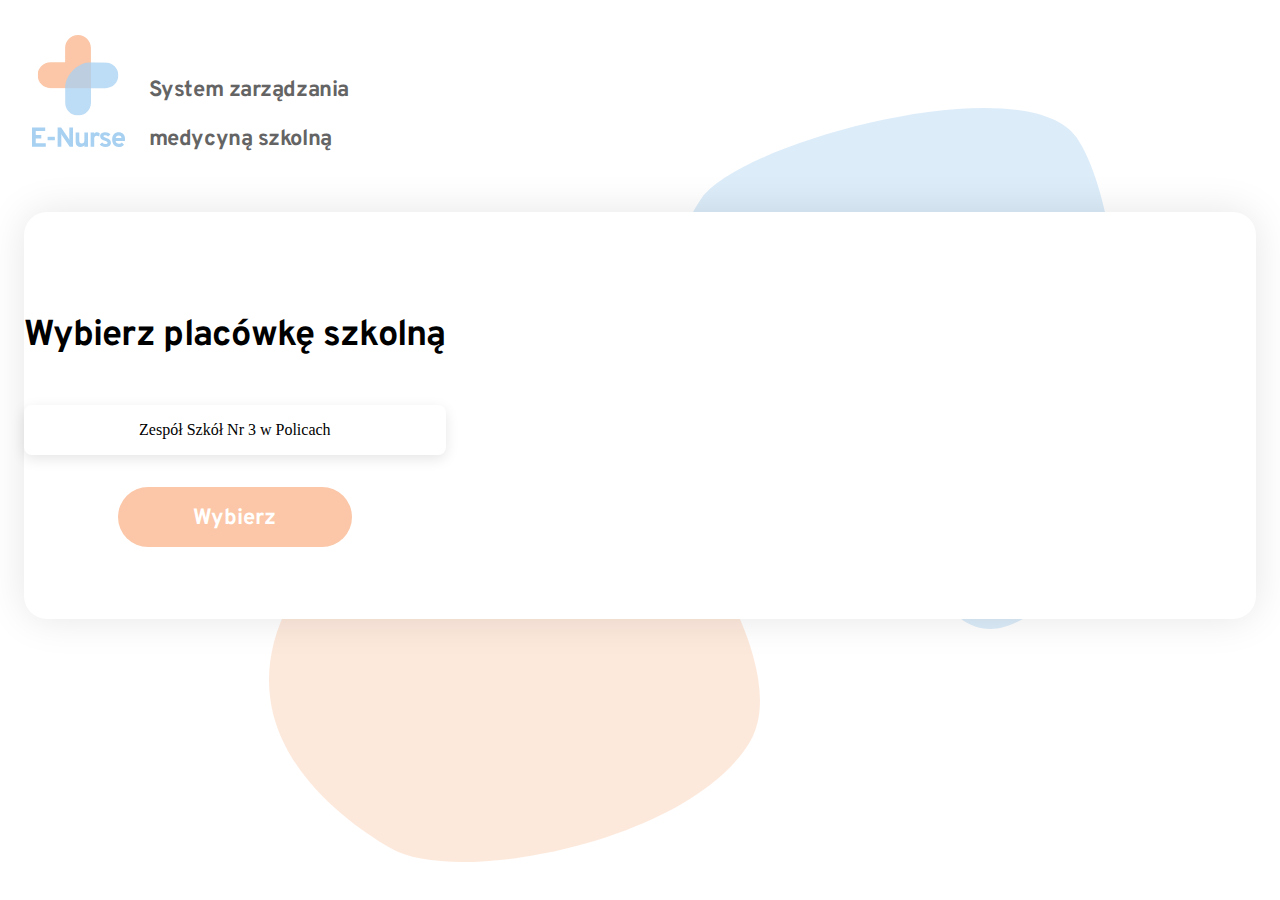
==== front/choose_school.html @ 1d3b964a "Pierwszy commit z frontem, logowanie, wybór szkoły, zmiana hasła" ====
<html lang="pl">
<head>
    <meta charset="utf-8" />
    <meta http-equiv="X-UA-Compatible" content="IE=edge,chrome=1" />
    <title>Witaj na E-Nurse</title>

    <link href="https://cdn.jsdelivr.net/npm/bootstrap@5.1.3/dist/css/bootstrap.min.css" rel="stylesheet" integrity="sha384-1BmE4kWBq78iYhFldvKuhfTAU6auU8tT94WrHftjDbrCEXSU1oBoqyl2QvZ6jIW3" crossorigin="anonymous">
    <link rel="stylesheet" href="style.css">

</head>


<body>
    <div class="container">
        
        
        <div class="col-md-4 navbar__heading">
            <img src="images/logo.svg" alt="E-Nurse logo" />        <!-- "../images//logo.svg" -->
            <div class="subtitle">
                <h3>System zarządzania</h3>
                <h3>medycyną szkolną</h3>
            </div>
            
        </div>

        <img class="img-fluid peach_vector" src="images/peach_vector.svg">
        <img class="img-fluid blue_vector" src="images/blue_vector.svg">
        
        <div class="col-md-4 offset-md-4 background__container">
            <div class="col-md-10 offset-md-1 choose_school_container">
                <h2>Wybierz placówkę szkolną</h2>

                <ul class="schools__list">
                    <li>Zespół Szkół Nr 3 w Policach</li>
                </ul>
                <input class="btn-peach--filled" type="submit" value="Wybierz">
            </div>
            
        </div>
        
        
    </div>

    
	
    <script src="https://cdn.jsdelivr.net/npm/@popperjs/core@2.10.2/dist/umd/popper.min.js" integrity="sha384-7+zCNj/IqJ95wo16oMtfsKbZ9ccEh31eOz1HGyDuCQ6wgnyJNSYdrPa03rtR1zdB" crossorigin="anonymous"></script>
    <script src="https://cdn.jsdelivr.net/npm/bootstrap@5.1.3/dist/js/bootstrap.min.js" integrity="sha384-QJHtvGhmr9XOIpI6YVutG+2QOK9T+ZnN4kzFN1RtK3zEFEIsxhlmWl5/YESvpZ13" crossorigin="anonymous"></script>
    
</body>
</html>
---- front/style.css ----
@import url('https://fonts.googleapis.com/css2?family=Barlow+Semi+Condensed:wght@700&family=Overpass:wght@700&display=swap');
/* Variables */



/* Global styles */
html {
    font-size: 100%;   /* 16px */
    box-sizing: border-box;
  }
h1{
    font-family: Barlow Semi Condensed;
    font-style: normal;
    font-weight: bold;
    font-size: 4.5rem;
}
h2{
    font-family: Overpass;
    font-style: normal;
    font-weight: bold;
    font-size: 2.25rem;
    line-height: 2.875rem;
    letter-spacing: -0.02em;
}
h3{
    font-family: Overpass;
    font-style: normal;
    font-weight: bold;
    font-size: 1.375rem;
    line-height:  1.7rem;;
    letter-spacing: -0.02em;
}
h4{
    font-family: Overpass;
    font-style: normal;
    font-weight: bold;
    font-size: 1rem;
    line-height: 1.25rem;
    letter-spacing: -0.02rem;
    }
p{
    font-family: Open Sans;
    font-size: 1.125rem;
}
ul {
    list-style-type: none;
}

/* Container styles */
.container{
    max-width: 130rem;    
    padding: 1rem;
}

/* Button styles */
a {
    text-decoration: none;
    color: inherit;
}
a:hover{
    color:#646464
}

.btn-peach--filled{
    width: 14.625rem;
    height: 3.75rem;
    padding-top: 0.2rem;
    border: 0;
    border-radius: 50px;
    background: #FBC7A8;
    font-family: Overpass;
    font-weight: bold;
    font-size: 1.375rem;
    color: white;
}
.btn-peach--filled:hover{
    background:#FCD9C5
}

.btn-blue{
    padding: 0.5rem 1.25rem 0.4rem 1.25rem;
    border: 2px solid #7CA6CB;
    border-radius: 50px;
    font-family: Overpass;
    font-weight: bold;
    font-size: 0.875rem;
    color: #7CA6CB;
}
.btn-blue:hover{
    border: 2px solid #99BAD6;
    color: #99BAD6;
}

/* Navbar */
.navbar__heading{
    display: flex;
    padding: 0.7rem 0.3rem 1rem 0;
}
.navbar__heading img{
    height: 7rem;
    padding: 0 0.5rem;
}
.navbar__heading h3{
    color: #646464;
}
.navbar__heading .subtitle{    
    padding: 1.25rem 1rem;
}

/* Login container */
.background__container{
    display: flex;
    box-shadow: 0px 0px 40px rgba(0, 0, 0, 0.1);
    border-radius: 23px;
    background-color: white;
}
.form{
    padding: 10vh 0;
    text-align: center;
}
.form h1{
    padding-bottom: 3.25rem;
}
.form h3{
    padding-bottom: 3.625rem;
}
.form a{
    padding-bottom: 2.625rem;
    text-align: right;    
    display: inherit;
}
.form input[type=text] {
    width: 100%;
    padding-bottom: 4rem;
    border: 0;
    border-bottom: 1px solid #646464;
    font-size: 1.125rem;
    color: black;
    padding: 7px 0;
    background: transparent;
}
.form input[type=text]:focus{
    outline: none;
    border-bottom: 2px solid #FBC7A8;
}

.form input[type=password]{
    width: 100%;
    padding-bottom: 1rem;
    border: 0;
    border-bottom: 1px solid #646464;
    font-size: 1.125rem;
    color: black;
    padding: 7px 0;
    background: transparent;
}
.form input[type=password]:focus{
    outline: none;
    border-bottom: 2px solid #FBC7A8;
}
.form input[type=email] {
    width: 100%;
    margin-bottom: 3.75rem;
    padding-bottom: 4rem;
    border: 0;
    border-bottom: 1px solid #646464;
    font-size: 1.125rem;
    color: black;
    padding: 7px 0;
    background: transparent;
}
.form input[type=email]:focus{
    outline: none;
    border-bottom: 2px solid #FBC7A8;
}
.update{
    padding-top: 2.625rem;
    padding-left: 2.75rem;
    border-left: 1px solid #E5E5E5;
    color: #646464;
}
.update h4{
    padding-bottom: 0.5rem;
}
.update img{
    padding-left: 3vw;
    padding-bottom: 0.5rem;
    max-height: 35rem;
}

/* Reset password */
.reset__pass{
    padding: 22vh 0;
}

/*Choos school*/
.choose_school_container{
    text-align: center;
    padding: 8vh 0;
}
.schools__list{
    padding: 1rem 0;
}
.schools__list li{
    padding: 1rem 0;
    box-shadow: 0px 4px 14px rgba(0, 0, 0, 0.1);
    border-radius: 8px;
}
.schools__list li:hover{
    box-shadow: 0px 4px 14px rgba(0, 0, 0, 0.2);
}

/* Backgroung vectors */
.peach_vector{
    position: absolute;
    top: 35%;
    left: 21%;
    z-index: -1;
}

.blue_vector{
    position: absolute;
    top: 12%;
    left: 53%;
    z-index: -1;
}
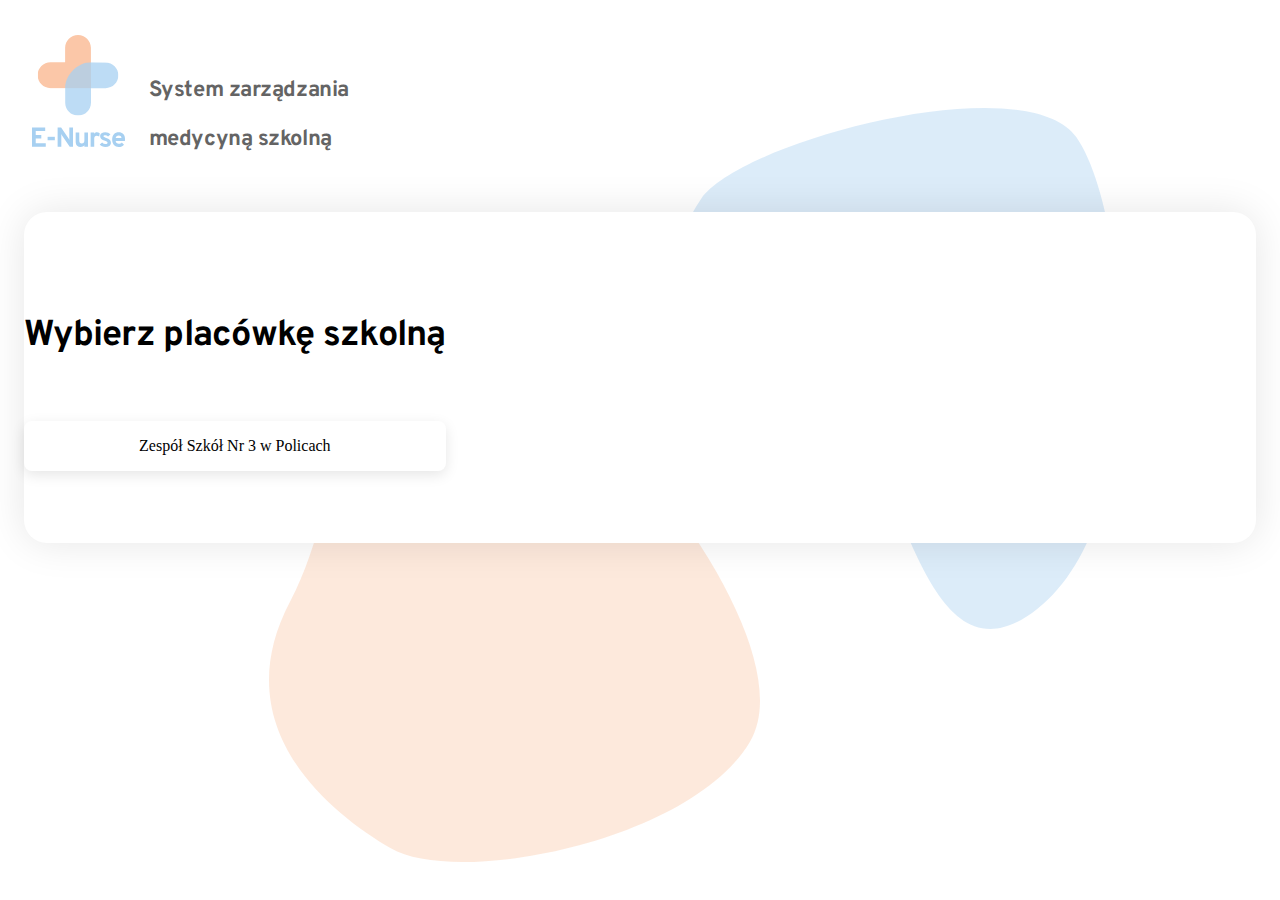
==== commit a8d86f1a: "Nowy html (classes.html), update css" ====
--- a/front/choose_school.html
+++ b/front/choose_school.html
@@ -26,14 +26,13 @@
         <img class="img-fluid peach_vector" src="images/peach_vector.svg">
         <img class="img-fluid blue_vector" src="images/blue_vector.svg">
         
-        <div class="col-md-4 offset-md-4 background__container">
+        <div class="col-md-6 offset-md-3 background__container">
             <div class="col-md-10 offset-md-1 choose_school_container">
                 <h2>Wybierz placówkę szkolną</h2>
 
                 <ul class="schools__list">
                     <li>Zespół Szkół Nr 3 w Policach</li>
                 </ul>
-                <input class="btn-peach--filled" type="submit" value="Wybierz">
             </div>
             
         </div>
--- a/front/style.css
+++ b/front/style.css
@@ -37,13 +37,39 @@
     font-size: 1rem;
     line-height: 1.25rem;
     letter-spacing: -0.02rem;
-    }
+}
+h5{
+    font-family: Open Sans;
+    font-style: normal;
+    font-weight: normal;
+    font-size: 70px;
+    line-height: 95px;
+    text-align: center;
+    letter-spacing: -0.02em;
+    text-shadow: 0px 0px 10px rgba(0, 0, 0, 0.25);
+}
+
+h6{
+    font-family: Open Sans;
+    font-style: normal;
+    font-weight: normal;
+    font-size: 50px;
+    line-height: 70px;
+    text-align: center;
+    letter-spacing: -0.02em;
+    margin: 0;
+    text-shadow: 0px 0px 10px rgba(0, 0, 0, 0.25);
+}
+
 p{
     font-family: Open Sans;
     font-size: 1.125rem;
 }
 ul {
     list-style-type: none;
+}
+header{
+    display: flex;
 }
 
 /* Container styles */
@@ -77,6 +103,7 @@
     background:#FCD9C5
 }
 
+
 .btn-blue{
     padding: 0.5rem 1.25rem 0.4rem 1.25rem;
     border: 2px solid #7CA6CB;
@@ -91,7 +118,45 @@
     color: #99BAD6;
 }
 
+.btn-blue--filled{
+    padding: 0.75rem 1.5rem;
+    border: 0;
+    border-radius: 50px;
+    background: #CAE3F7;
+    font-family: Overpass;
+    font-weight: bold;
+    font-size: 1.375rem;
+    color: white;
+}
+.btn-blue--filled:hover{
+    background: #B8D9F4;
+}
+
+.btn-white{
+    height: 2.75rem;
+    width: 14rem;
+    box-shadow: 0px 0px 40px rgba(0, 0, 0, 0.1);
+    border: none;
+    border-radius: 23px;
+    background-color: white;
+    color: #646464;
+}
+
+.btn-back{
+    display: flex;
+    color: #646464;
+    gap: 1.25rem;
+    padding: 2rem 0 1.8rem 0;
+}
+.btn-back img{
+    width: 3.875rem;
+    height: 1.5rem;
+}
+
 /* Navbar */
+.navbar{
+    padding: 0 1rem;
+}
 .navbar__heading{
     display: flex;
     padding: 0.7rem 0.3rem 1rem 0;
@@ -107,6 +172,30 @@
     padding: 1.25rem 1rem;
 }
 
+.navbar__list {
+    display: flex;
+    gap: 2rem;
+    margin: 0;
+}
+.navbar__list-item {
+    color: #646464
+}
+.navbar__list-item h3:hover {
+    color: black
+}
+.navbar__list-item-current {
+    color: black
+}
+.navbar__buttons-container{
+    display: flex;
+    gap: 3.125rem
+}
+.setting_img{
+    padding: 0.84rem 0;
+}
+.notiffication_img{
+    padding: 0.6rem 0;
+}
 /* Login container */
 .background__container{
     display: flex;
@@ -115,14 +204,12 @@
     background-color: white;
 }
 .form{
-    padding: 10vh 0;
+    padding: 8vh 0;
     text-align: center;
 }
 .form h1{
-    padding-bottom: 3.25rem;
-}
-.form h3{
-    padding-bottom: 3.625rem;
+    font-size: 4rem;
+    padding-bottom: 1.5rem;
 }
 .form a{
     padding-bottom: 2.625rem;
@@ -185,7 +272,7 @@
 .update img{
     padding-left: 3vw;
     padding-bottom: 0.5rem;
-    max-height: 35rem;
+    max-height: 30rem;
 }
 
 /* Reset password */
@@ -199,10 +286,12 @@
     padding: 8vh 0;
 }
 .schools__list{
-    padding: 1rem 0;
+    padding: 1rem 0 0 0;
+    margin-bottom: 0;
 }
 .schools__list li{
     padding: 1rem 0;
+    margin-top: 1rem;
     box-shadow: 0px 4px 14px rgba(0, 0, 0, 0.1);
     border-radius: 8px;
 }
@@ -217,10 +306,165 @@
     left: 21%;
     z-index: -1;
 }
-
+.peach_vector-main{
+    position: absolute;
+    top: 1rem;
+    right: 1rem;
+    z-index: -1;
+}
 .blue_vector{
     position: absolute;
     top: 12%;
     left: 53%;
     z-index: -1;
-}+}
+.blue_vector-main{
+    position: absolute;
+    top: 13.125rem;
+    left: 1rem;
+    z-index: -1;
+}
+
+/* Header */
+header h1{
+    text-align: center;
+    padding-bottom: 1rem;
+}
+
+header h3{    
+    text-align: center;
+    padding-bottom: 3rem;
+}
+
+/* Main Page */
+
+.upcoming_events{
+    text-align: center;
+    display:block;
+    padding: 2rem;
+}
+.upcoming_event{
+    display: flex;
+    padding-top: 2rem;
+}
+.date{
+    display: block;    
+}
+.evet_title{
+    text-align: left;
+    padding: 2.18rem 0;
+}
+
+.colum_journal_class{
+    padding-left: 3rem;
+}
+.journal_main{
+    padding: 2rem;
+    gap: 3vw;
+}
+.journal_main h2{
+    padding-top: 0.2rem;
+}
+.journal_main a{
+    background-color: #FBC7A8;
+    min-width: 13.4rem;
+    max-height: 3.625rem;
+}
+.journal_main a:hover{
+    background-color: #FCD9C5;
+    color: white;
+}
+.recent_classes{
+    display: block;
+    padding: 2.5rem;
+    margin-top: 2rem;;
+}
+.recent__classes{
+    display: flex;
+    margin-top: 2rem;
+    gap: 1vw;
+}
+.recent_class{
+    width: 11vw;
+    color: white;
+    text-align: center;
+    box-shadow: 0px 0px 40px rgba(0, 0, 0, 0.1);
+    border-radius: 23px;
+}
+.recent_class p{
+    font-size: 0.9rem;
+    margin-bottom: 0.4vw;
+    padding: 0 0.5rem;
+}
+#recent_class1{
+    background-color: #6D9AC5;
+}
+#recent_class2{
+    background-color: #A7D0F1;
+}
+#recent_class3{
+    background-color: #FBC7A8;
+}
+.teacher{
+    font-weight: bold;
+}
+
+/* Classes */
+.classes{
+    padding: 1.5rem;
+}
+.sort_filtr{
+    display:flex;
+    margin: 1rem 0;
+    gap: 2rem;
+}
+.sort_filtr h3{
+    margin-top: 0.6rem;
+}
+.level{
+    display: flex;
+    margin: 1rem 0;
+    gap: 1rem;
+}
+.class{
+    width: 8.125rem;
+    height: 8.125rem;
+    padding: 0.35rem;
+    color: white;
+    text-align: center;
+    box-shadow: 0px 0px 40px rgba(0, 0, 0, 0.1);
+    border-radius: 23px;
+}
+.class p{
+    font-size: 0.9rem;
+    margin-bottom: 0.4vw;
+    padding: 0 0.5rem;
+}
+#class_0{
+    background-color: #568ABB;
+}
+#class_1{
+    background-color: #6697c2;
+}
+#class_2{
+    background-color: #7CA6CB;
+}
+#class_3{
+    background-color: #A7D0F1;
+}
+#class_4{
+    background-color: #B8D9F4;
+}
+#class_5{
+    background-color: #CAE3F7;
+}
+#class_6{
+    background-color: #FBC7A8;
+}
+#class_7{
+    background-color: #FCD9C5;
+}
+#class_8{
+    background-color: #FDE6D8;
+}
+
